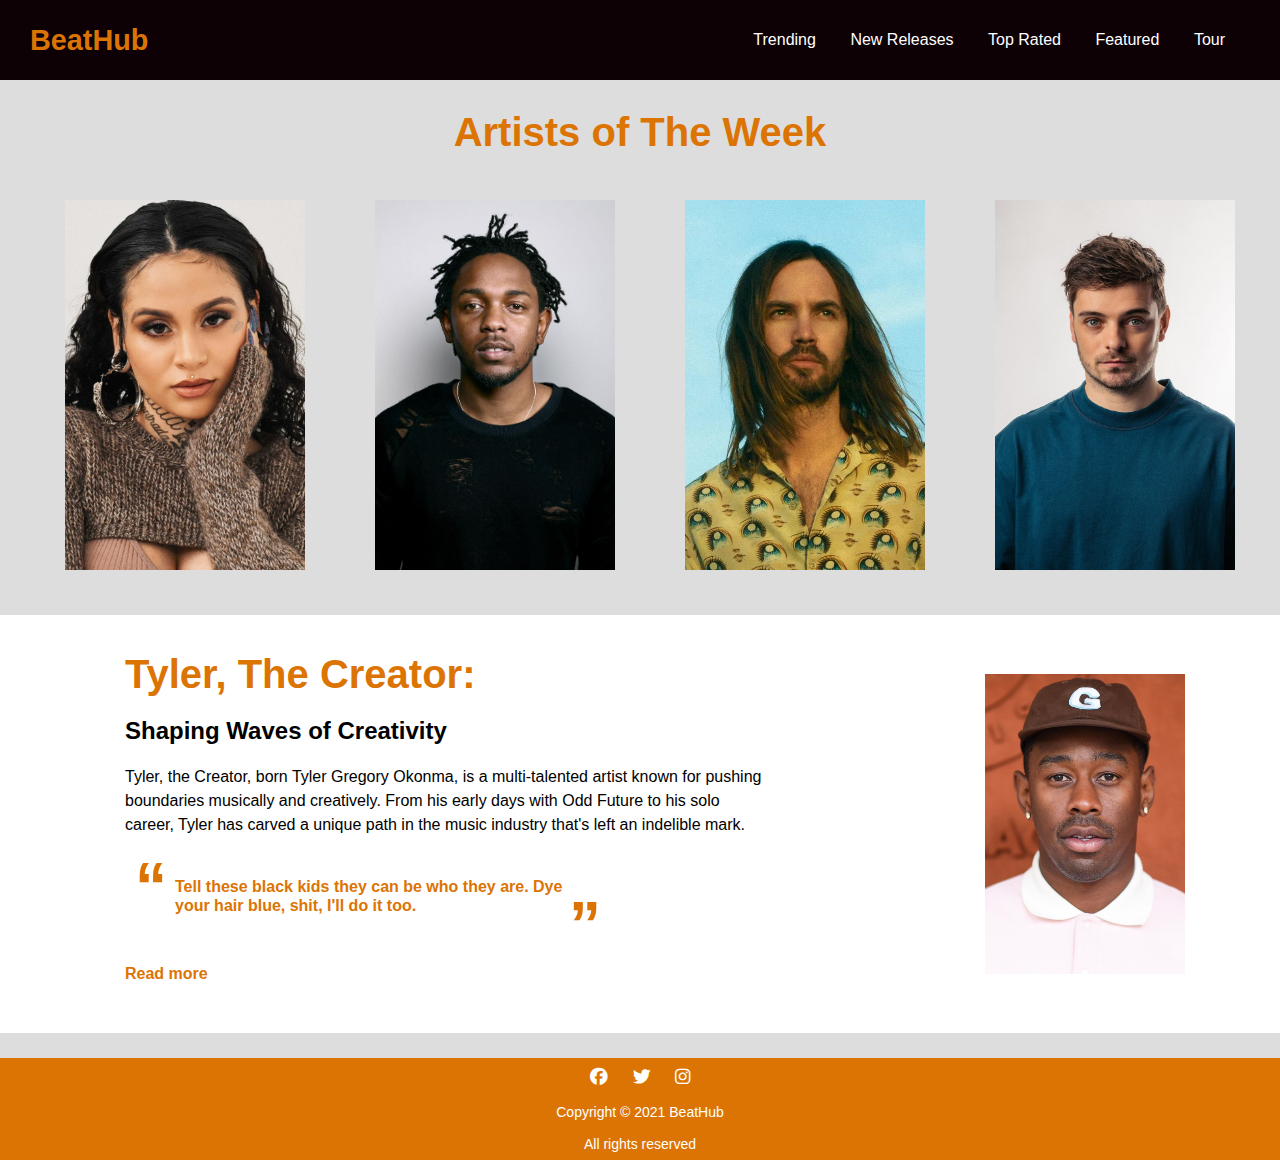
==== PHASE 1/index.html @ 454a2ead "Initial commit" ====
<!DOCTYPE html>
<html lang="en">
<head>
    <meta charset="UTF-8">
    <meta name="viewport" content="width=device-width, initial-scale=1.0">
    <link rel="stylesheet" href="css/index.css">
    <link rel="stylesheet" href="https://cdnjs.cloudflare.com/ajax/libs/font-awesome/6.5.1/css/all.min.css">
    <title>BeatHub</title>
</head>
<body>
    <header>
        <nav>
            <a href="index.html" id="logo">BeatHub</a>
            <ul>
                <li><a href="trending.html">Trending</a></li>
                <li><a href="new-releases.html">New Releases</a></li>
                <li><a href="top-rated.html">Top Rated</a></li>
                <li><a href="featured.html">Featured</a></li>
                <li><a href="tour.html">Tour</a></li>
            </ul>
        </nav>
    </header>
    
    <div class="img-container">
        <h1 class="artists-headline">Artists of The Week</h1>
        <div class="images-div">
            <a class="artist-link" href="https://kehlani.fandom.com/wiki/Kehlani">
                <div class="artist-img" id="slide-1">
                    <img src="img/kehlani.jfif" alt="" id="img1">
                    <div class="overlay" id="overlay-1">
                        <h4 class="artist-name">Kehlani</h4>
                        <p>Oakland, CA, United States</p>
                        <p>April, 1995</p>
                        <p>R&B/Soul</p>
                    </div>
                </div>
            </a>
            <a  class="artist-link" href="https://excellentmusic.miraheze.org/wiki/Kendrick_Lamar">
                <div class="artist-img" id="slide-2">
                    <img src="img/kendrick.jfif" alt="" id="img2">
                    <div class="overlay" id="overlay-2">
                        <h4>Kendrick Lamar</h4>
                        <p>Compton, CA, United States</p>
                        <p>June 17, 1987</p>
                        <p>Hip-Hop/Rap</p>
                    </div>
                </div>
            </a>
            <a class="artist-link" href="https://snl.fandom.com/wiki/Tame_Impala">
                <div class="artist-img" id="slide-3">
                    <img src="img/tame-impala.jfif" alt="" id="img3">
                    <div class="overlay" id="overlay-3">
                        <h4 class="artist-name">Tame Impala</h4>
                        <p>Perth, Australia</p>
                        <p>February 20, 2007</p>
                        <p>Alternative</p>
                        <p></p>
                    </div>
                </div>
            </a>  
            <a class="artist-link" href="https://snl.fandom.com/wiki/Tame_Impala">
                <div class="artist-img" id="slide-3">
                    <img src="img/martin-garrix.jfif" alt="" id="img3">
                    <div class="overlay" id="overlay-3">
                        <h4 class="artist-name">Martin Garrix</h4>
                        <p>Perth, Australia</p>
                        <p>February 20, 2007</p>
                        <p>EDM</p>
                        <p></p>
                    </div>
                </div>
            </a>  
        </div>
    </div>
    <div class="article">
        <aside>
            <div class="info">
                <h1>Tyler, The Creator: </h1>
                <h2>Shaping Waves of Creativity</h2>
                <p><span class="cap-drop">T</span>yler, the Creator, born Tyler Gregory Okonma, is a multi-talented 
                    artist known for pushing boundaries musically and creatively. From his early days 
                    with Odd Future to his solo career, Tyler has carved a unique path
                    in the music industry that's left an indelible mark.
                </p>
                <blockquote>Tell these black kids they can be who they are. Dye your hair blue, shit, I'll do it too.</blockquote>
                <a href="https://tylerthecreator.com">Read more</a>
            </div>
            <img src="img/ttc.jfif" alt="">
        </aside>
    </div>

    <footer>
        <div class="social-icons">
            <a href="https://www.facebook.com"><i class="fab fa-facebook"></i></a>
            <a href="https://www.twitter.com"><i class="fab fa-twitter"></i></a>
            <a href="https://www.instagram.com"><i class="fab fa-instagram"></i></a>
        </div>
        <p>Copyright &copy; 2021 BeatHub</p>
        <p>All rights reserved</p>

    </footer>
    
</body>
</html>
---- PHASE 1/css/index.css ----
body {
    margin: 0;
    padding: 0;
    font-family: Tahoma, sans-serif;
    background-color: #dddddd;
    overflow-x: hidden;
}

:root {
    --accent-color: #dc7404;
}

li {
    list-style: none;
}

a {
    text-decoration: none;
}

#logo {
    font-size: 1.8rem;
    font-weight: 800;
    color: var(--accent-color);
    margin: 15px;
    margin-left: 30px;
    align-self: center;
    font-family: 'Trebuchet MS', 'Lucida Sans Unicode', 'Lucida Grande', 'Lucida Sans', Arial, sans-serif;
}

nav {
    display: flex;
    justify-content: space-between;
    align-items: center;
    background-color: #0D0106;
}

nav ul {
    margin-right: 40px;
}

nav ul li {
    display: inline-block;
    margin: 15px;
}

nav a {
    color: white;
    position: relative;
}

nav li a::after {
    content: "";
    width: 0%;
    height: 3px;
    background-color: var(--accent-color);
    display: block;
    position: absolute;
    margin-top: 1.5px;
}

nav li a:hover::after {
    width: 100%;
    transition: all 0.2s;
}

/*****/

.img-container {
    width: 100%;
    display: flex;
    align-items: center;
}

.artists-headline {
    padding: 0;
    font-size: 2.5rem;
    font-weight: 800;
    color: var(--accent-color);
    font-family: 'Trebuchet MS', 'Lucida Sans Unicode', 'Lucida Grande', 'Lucida Sans', Arial, sans-serif;
}

.images-div {
    width: 100%;
    display: flex;
    justify-content: space-evenly;
    align-items: center;
    flex-wrap: wrap;
    margin: 10px;
}

.artist-img {
    position: relative;
    margin-bottom: 10px;
    margin: 15px;
}

.images-div img {
    width: 240px;
    height: 370px;
    transition: 0.5s;
    object-fit: cover;
    display: block;
    overflow: hidden;
}

.overlay {
    position: absolute;
    right: 0;
    left: 0;
    bottom: 0;
    width: 100%;
    height: 0;
    background-color: rgba(0, 0, 0, 0.6);
    color: white;
    display: flex;
    flex-direction: column;
    justify-content: center;
    align-items: center;
    overflow: hidden;
    transition: 0.5s ease;
}

.artist-img:hover .overlay {
    height: 100%;
}

/*** article section *****/

.article {
    width: 100%;
    display: flex;
    justify-content: center;
    align-items: center;
    flex-direction: column;
    margin-top: 30px;
    background-color: white;
}

.article aside {
    width: 100%;
    display: flex;
    justify-content: space-around;
    align-items: center;
}

.article h1 {
    color: var(--accent-color);
    margin-bottom: 0;
    font-size: 2.5rem;
    font-weight: 800;
    font-family: 'Trebuchet MS', 'Lucida Sans Unicode', 'Lucida Grande', 'Lucida Sans', Arial, sans-serif;
}

.article .info {

    width: 50%;
    margin: 50px;
    margin-top: 10px;
}

.article a {
    color: var(--accent-color);
    font-weight: 800;
    font-family: 'Trebuchet MS', 'Lucida Sans Unicode', 'Lucida Grande', 'Lucida Sans', Arial, sans-serif;
}

.article a:hover {
    opacity: 0.8;
}

.article p {
    margin-top: 20px;
    position: relative;
    line-height: 1.5rem;
    font-family: 'Trebuchet MS', 'Lucida Sans Unicode', 'Lucida Grande', 'Lucida Sans', Arial, sans-serif;
}

.article blockquote {
    width: 65%;
    margin: 50px;
    margin-top: 40px;
    position: relative;
    color: var(--accent-color);
    font-weight: 800;
    line-height: 1.2rem;
    font-family: 'Trebuchet MS', 'Lucida Sans Unicode', 'Lucida Grande', 'Lucida Sans', Arial, sans-serif;
}

.article blockquote::before {
   content: '\201c';
   left: -40px;
   top: 0px;
}

.article blockquote::after {
   content: '\201d';
   right: -10px;
   bottom: -20px;
}

.article blockquote::before, .article blockquote::after {
    font-size: 4rem;
    position: absolute;
}


.article img {
    height: 300px;
    padding: 20px;
}

/***footer****/

footer {
    width: 100%;

    background-color: var(--accent-color);
    display: flex;
    flex-direction: column;
    justify-content: center;
    align-items: center;
    color: white;
    margin-top: 25px;
}

footer p {
    font-size: 14px;
    margin: 8px;
}

.social-icons i {
    margin: 10px;
    font-size: 1.1rem;
    color: white;
}

@media screen and (max-width: 1500px) {
    
    .img-container {
        display: inline;
    }

    .artists-headline {
        text-align: center;
        margin-top: 30px;
        margin-bottom: 30px;
    }
}
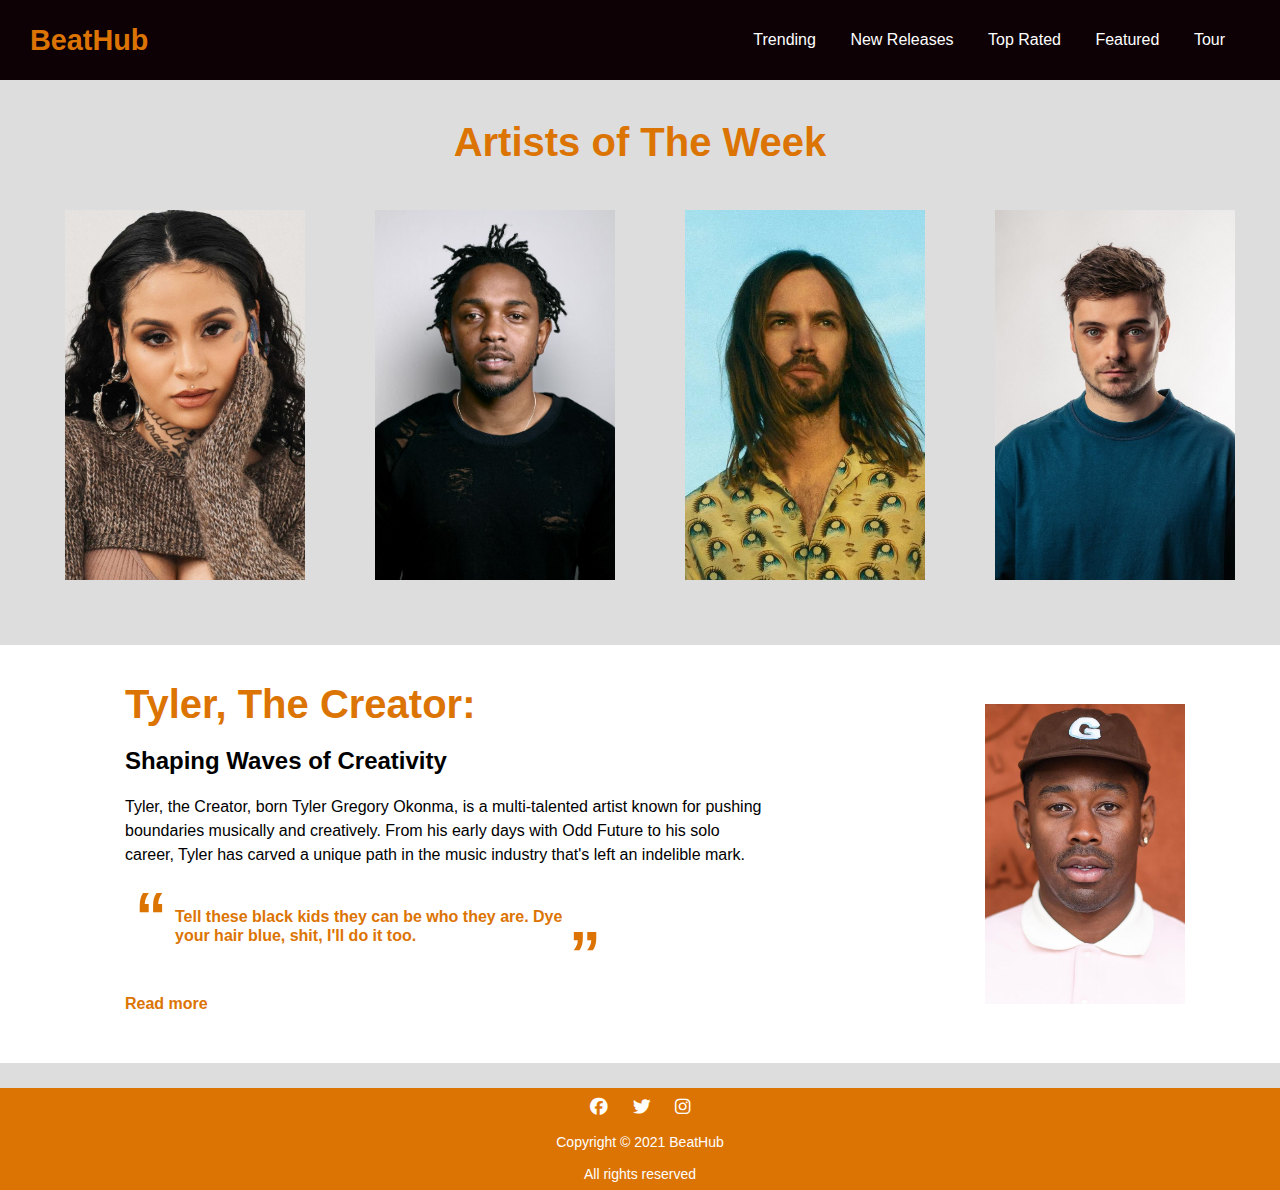
==== commit 63a25600: "major changes" ====
--- a/PHASE 1/index.html
+++ b/PHASE 1/index.html
@@ -21,8 +21,9 @@
         </nav>
     </header>
     
+    <h1 class="artists-headline">Artists of The Week</h1>
     <div class="img-container">
-        <h1 class="artists-headline">Artists of The Week</h1>
+        
         <div class="images-div">
             <a class="artist-link" href="https://kehlani.fandom.com/wiki/Kehlani">
                 <div class="artist-img" id="slide-1">
--- a/PHASE 1/css/index.css
+++ b/PHASE 1/css/index.css
@@ -74,10 +74,12 @@
 
 .artists-headline {
     padding: 0;
+    padding-top: 10px;
     font-size: 2.5rem;
     font-weight: 800;
     color: var(--accent-color);
     font-family: 'Trebuchet MS', 'Lucida Sans Unicode', 'Lucida Grande', 'Lucida Sans', Arial, sans-serif;
+    text-align: center;
 }
 
 .images-div {
@@ -87,6 +89,7 @@
     align-items: center;
     flex-wrap: wrap;
     margin: 10px;
+    padding-bottom: 20px;
 }
 
 .artist-img {
